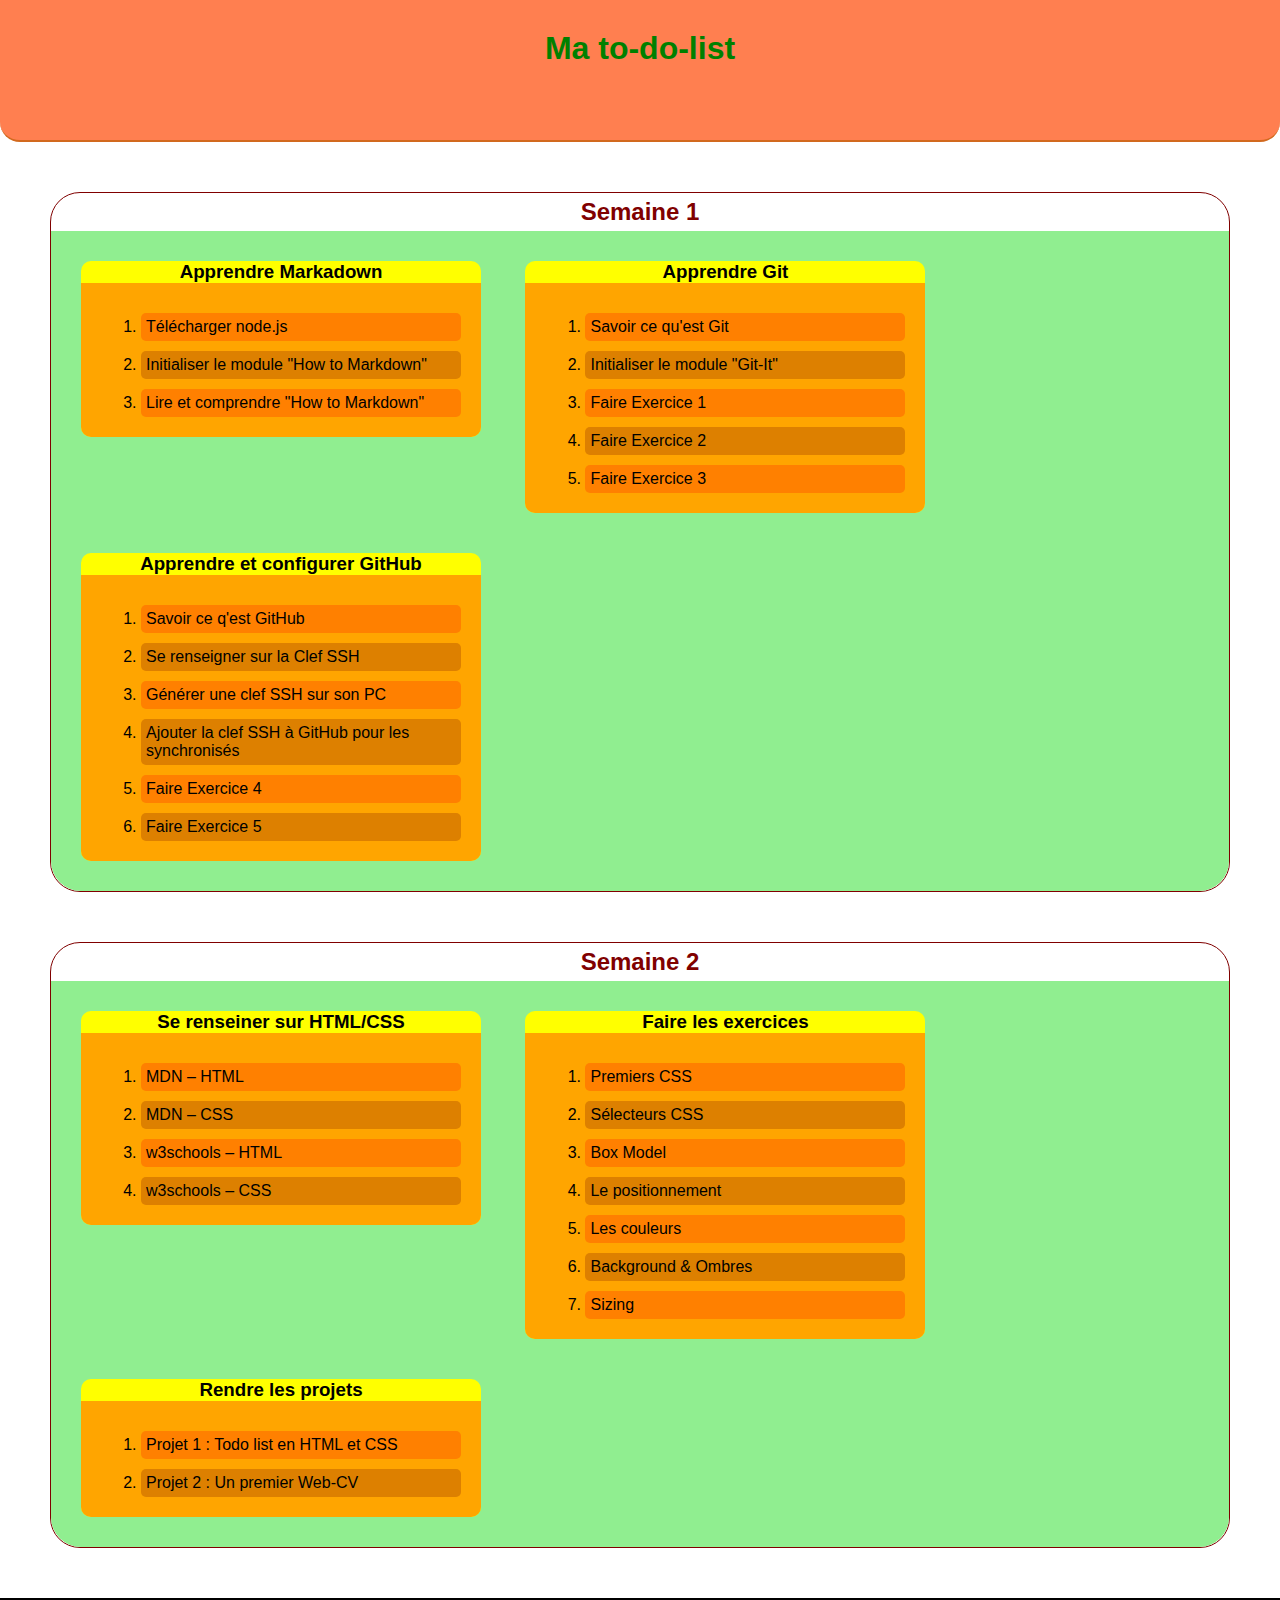
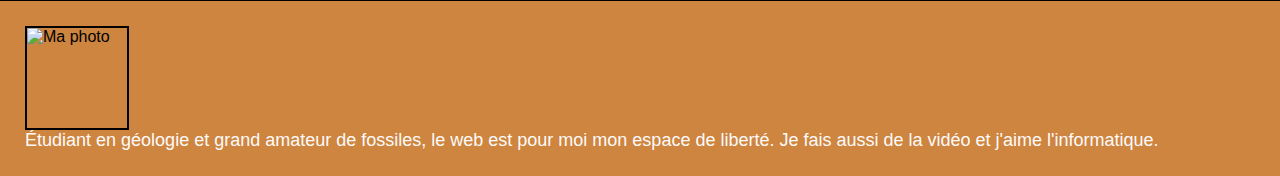
==== to-do-list.html @ 089e913e "Editing CSS of Footer + Upgrade of CSS Main" ====
<!DOCTYPE html>

<html>

  <head>
    <meta charset="utf-8">
    <title>Ma to-do-list</title>
        <link rel="stylesheet" href="style.css" />
  </head>

  <body>
<header><h1>Ma to-do-list</h1></header>

<section> <!-- Taches à faire pour la semain -->
    <article>
        <h2>Semaine 1</h2>
            <div class="semaine">
            <section>
                <h3>Apprendre Markadown</h3>
                <div class="list">
                <ol>
                    <li>Télécharger node.js</li>
                    <li>Initialiser le module "How to Markdown"</li>
                    <li>Lire et comprendre "How to Markdown"</li>
                </ol>
                </div>
            </section>
            
            <section>
                <h3>Apprendre Git</h3>
                <div class="list">
                <ol>
                    <li>Savoir ce qu'est Git</li>
                    <li>Initialiser le module "Git-It"</li>
                    <li>Faire Exercice 1</li>
                    <li>Faire Exercice 2</li>
                    <li>Faire Exercice 3</li>
                </ol>
                </div>
            </section>
            <section>
                <h3>Apprendre et configurer GitHub</h3>
                <div class="list">
                <ol>
                    <li>Savoir ce q'est GitHub</li>
                    <li>Se renseigner sur la Clef SSH</li>
                    <li>Générer une clef SSH sur son PC</li>
                    <li>Ajouter la clef SSH à GitHub pour les synchronisés</li>
                    <li>Faire Exercice 4</li>
                    <li>Faire Exercice 5</li>
                </ol>
                </div>
            </section>
            </div>
    </article>


    <article>
        <h2>Semaine 2</h2>
            <div class="semaine">
            <section>
                <h3>Se renseiner sur HTML/CSS</h3>
                <div class="list">
                <ol>
                    <li><a href="https://developer.mozilla.org/en-US/docs/Learn/HTML/Introduction_to_HTML">MDN – HTML</a></li>
                    <li><a href="https://developer.mozilla.org/en-US/docs/Learn/CSS/Introduction_to_CSS">MDN – CSS</a></li>
                    <li><a href="https://www.w3schools.com/html/">w3schools – HTML</a></li>
                    <li><a href="https://www.w3schools.com/css/default.asp">w3schools – CSS</a></li>
                </ol>
                </div>
            </section>
            <section>
                <h3>Faire les exercices</h3>
                <div class="list">
                <ol>
                    <li><a href="https://skillcode.fr/exercice-premiers-css/">Premiers CSS</a></li>
                    <li><a href="https://skillcode.fr/exercice-css-selecteurs/">Sélecteurs CSS</a></li>
                    <li><a href="https://skillcode.fr/exercice-css-le-box-model/">Box Model</a></li>
                    <li><a href="https://skillcode.fr/exercice-css-le-positionnement/">Le positionnement</a></li>
                    <li><a href="https://skillcode.fr/exercice-css-les-couleurs/">Les couleurs</a></li>
                    <li><a href="https://skillcode.fr/exercice-css-couleurs-backgrounds-et-ombres/">Background & Ombres</a></li>
                    <li><a href="https://skillcode.fr/exercice-css-le-sizing/">Sizing</a></li>
                
                </ol>
                </div>
            </section>
            <section>
                <h3>Rendre les projets</h3>
                <div class="list">
                <ol><a href="https://skillcode.fr/exercice-css-projets-finaux/">
                    <li>Projet 1 : Todo list en HTML et CSS</li>
                    <li>Projet 2 : Un premier Web-CV</li></a>
                </ol>
                </div>
            </section>
            </div>
    </article>




</section>
  
<footer>
    <img src="renaud-bernard0001.jpg" alt="Ma photo" wdth="300px" heigt="300px"/>
<p>Étudiant en géologie et grand amateur de fossiles, le web est pour moi mon espace de liberté. Je fais aussi de la vidéo et j'aime l'informatique.</p>
  
</footer>
  
  </body>
</html>
---- style.css ----
* {
    font-family: Arial, Sans-serif;
    margin: auto;
}

a {
    color: Black;
    text-decoration: none;
    
}


/* Tête du document */
header {
    height: 80px;
    background-color: Coral;
    border-bottom: solid 2px Chocolate;
    border-radius: 0px 0px 20px 20px;
    padding: 30px;
}

h1 {
    font-size: xx-large;
    color: Green;
    text-align: center;
    
}

/* Main content */

article {
    margin: 50px;
    background-color: white;
    border-radius: 30px;
    border: maroon 1px solid;
}

h2 {
    font-size: x-large;
    color: Maroon;
    text-align: center;
    margin: 5px;
}

.semaine {
    padding: 10px;
    background-color: LightGreen;
    border-radius: 0px 0px 30px 30px;
}

h3 {
    
    text-align: center;
    
}



article section {
    width: 400px;
    display: inline-block;
    vertical-align: top;
    background-color: yellow;
    border-radius: 10px;
    margin: 20px;


}





li {
    margin-top: 10px;
    padding: 5px;
    border-radius: 5px;
    background-color: #FF8000;
}

li:nth-of-type(2n)  {
    background-color: #DD8000;
}

.list {
    background-color: Orange;
    padding : 20px; 
    border-radius: 0px 0px 10px 10px;
}

/* Footer */
footer {
    background-color: Peru;
    border-top: black solid 3px;
    padding: 25px;
    margin: auto
}

img {
    width: 100px;
    height: 100px;
    display: inline-block;
    vertical-align: top;
    border: solid black 2px;
}

p {
    display: inline-block;
    vertical-align: top;
    font-size: large;
    color: snow;
    
}
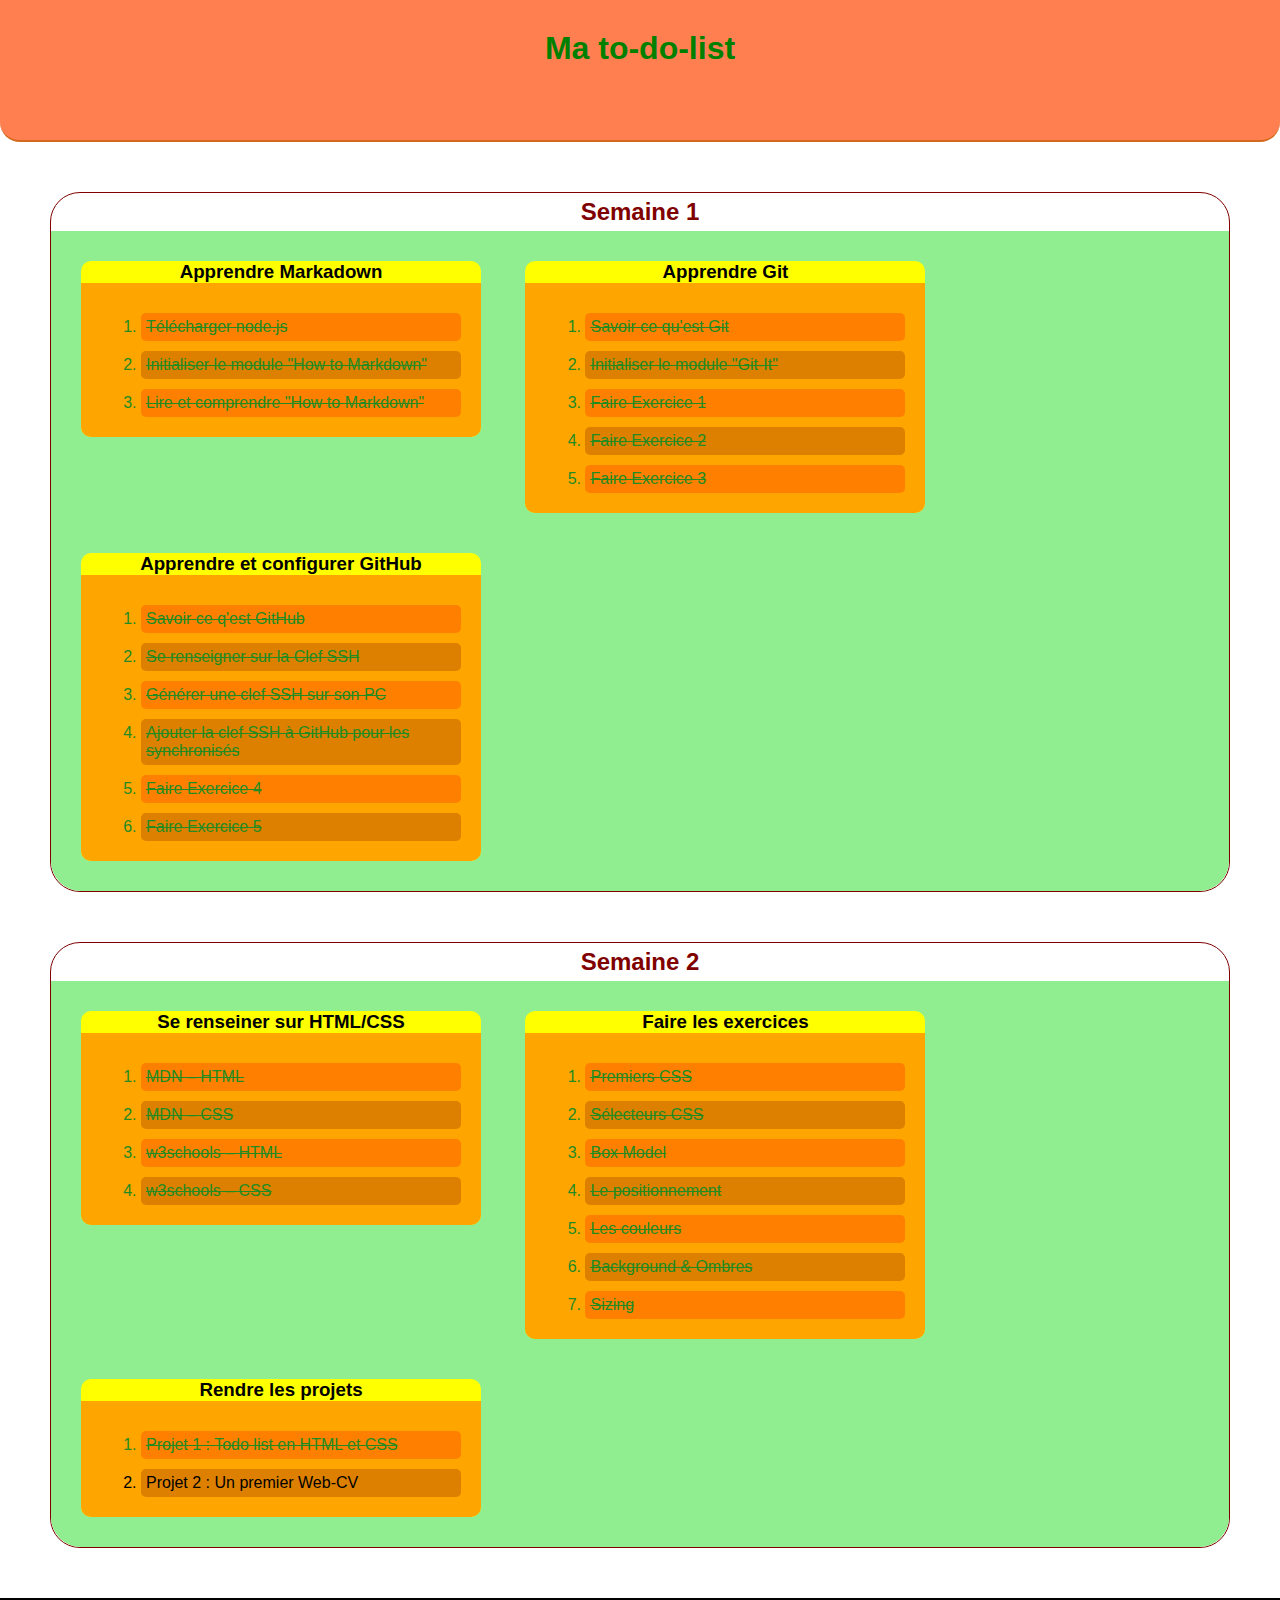
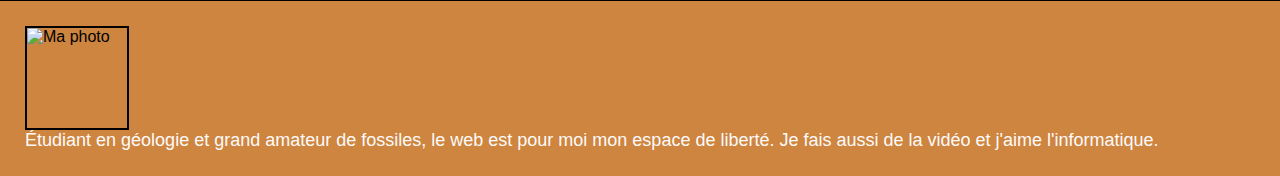
==== commit 5c18dbd6: "Adding states of prject in to-do-list css and html" ====
--- a/to-do-list.html
+++ b/to-do-list.html
@@ -17,7 +17,7 @@
             <div class="semaine">
             <section>
                 <h3>Apprendre Markadown</h3>
-                <div class="list">
+                <div class="list finish">
                 <ol>
                     <li>Télécharger node.js</li>
                     <li>Initialiser le module "How to Markdown"</li>
@@ -28,7 +28,7 @@
             
             <section>
                 <h3>Apprendre Git</h3>
-                <div class="list">
+                <div class="list finish">
                 <ol>
                     <li>Savoir ce qu'est Git</li>
                     <li>Initialiser le module "Git-It"</li>
@@ -40,7 +40,7 @@
             </section>
             <section>
                 <h3>Apprendre et configurer GitHub</h3>
-                <div class="list">
+                <div class="list finish">
                 <ol>
                     <li>Savoir ce q'est GitHub</li>
                     <li>Se renseigner sur la Clef SSH</li>
@@ -60,7 +60,7 @@
             <div class="semaine">
             <section>
                 <h3>Se renseiner sur HTML/CSS</h3>
-                <div class="list">
+                <div class="list finish">
                 <ol>
                     <li><a href="https://developer.mozilla.org/en-US/docs/Learn/HTML/Introduction_to_HTML">MDN – HTML</a></li>
                     <li><a href="https://developer.mozilla.org/en-US/docs/Learn/CSS/Introduction_to_CSS">MDN – CSS</a></li>
@@ -71,7 +71,7 @@
             </section>
             <section>
                 <h3>Faire les exercices</h3>
-                <div class="list">
+                <div class="list finish">
                 <ol>
                     <li><a href="https://skillcode.fr/exercice-premiers-css/">Premiers CSS</a></li>
                     <li><a href="https://skillcode.fr/exercice-css-selecteurs/">Sélecteurs CSS</a></li>
@@ -88,7 +88,7 @@
                 <h3>Rendre les projets</h3>
                 <div class="list">
                 <ol><a href="https://skillcode.fr/exercice-css-projets-finaux/">
-                    <li>Projet 1 : Todo list en HTML et CSS</li>
+                    <li class="finish">Projet 1 : Todo list en HTML et CSS</li>
                     <li>Projet 2 : Un premier Web-CV</li></a>
                 </ol>
                 </div>
--- a/style.css
+++ b/style.css
@@ -4,10 +4,12 @@
 }
 
 a {
-    color: Black;
+    color: black;
     text-decoration: none;
     
 }
+
+
 
 
 /* Tête du document */
@@ -111,3 +113,11 @@
     color: snow;
     
 }
+
+/* Etat du travail */
+
+.finish, .finish a {
+    color: ForestGreen;
+    text-decoration: line-through;
+    
+}
